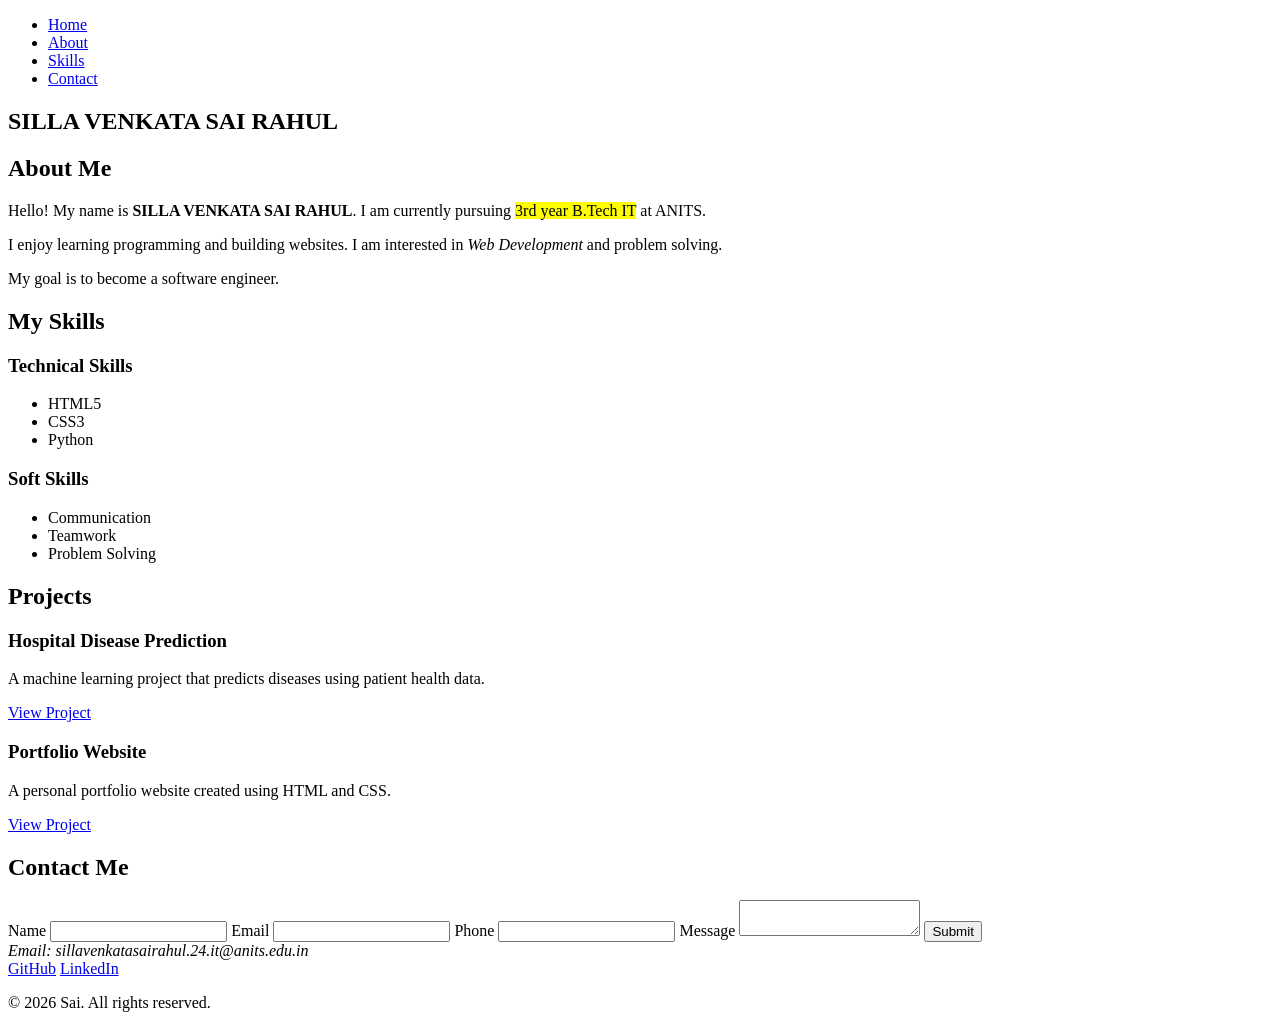
==== WT_TASK-1/index.html @ cc05f962 "Add WT_TASK-1" ====
<!DOCTYPE html>
<html lang="en">
<head>
<meta charset="UTF-8">
<meta name="viewport" content="width=device-width, initial-scale=1.0">
<title>My Portfolio | RAHUL</title>
<link href="https://fonts.googleapis.com/css2?family=Poppins:wght@400;600&display=swap" rel="stylesheet">
<link rel="stylesheet" href="styles.css">
</head>
<body>
<header>
<nav>
<ul>
<li><a href="#home">Home</a></li>
<li><a href="#about">About</a></li>
<li><a href="#skills">Skills</a></li>
<li><a href="#contact">Contact</a></li>
</ul>
</nav>
</header>
<main>
<section id="home">
<h1>SILLA VENKATA SAI RAHUL</h1>
</section>
<section id="about">
<h2>About Me</h2>
<p>Hello! My name is <strong>SILLA VENKATA SAI RAHUL</strong>. I am currently pursuing <mark>3rd year B.Tech IT</mark> at ANITS.</p>
<p>I enjoy learning programming and building websites. I am interested in <em>Web Development</em> and problem solving.</p>
<p>My goal is to become a software engineer.</p>
</section>
<section id="skills">
<h2>My Skills</h2>
<div class="skills-container">
<article>
<h3>Technical Skills</h3>
<ul>
<li>HTML5</li>
<li>CSS3</li>
<li>Python</li>
</ul>
</article>
<article>
<h3>Soft Skills</h3>
<ul>
<li>Communication</li>
<li>Teamwork</li>
<li>Problem Solving</li>
</ul>
</article>
</div>
</section>
<section id="projects">
<h2>Projects</h2>
<div class="project-container">
<div class="card">
<h3>Hospital Disease Prediction</h3>
<p>A machine learning project that predicts diseases using patient health data.</p>
<a href="#">View Project</a>
</div>
<div class="card">
<h3>Portfolio Website</h3>
<p>A personal portfolio website created using HTML and CSS.</p>
<a href="#">View Project</a>
</div>
</div>
</section>
<section id="contact">
<h2>Contact Me</h2>
<form>
<label for="name">Name</label>
<input type="text" id="name" name="name">

<label for="email">Email</label>
<input type="email" id="email" name="email">

<label for="phone">Phone</label>
<input type="tel" id="phone" name="phone">

<label for="message">Message</label>
<textarea id="message" name="message"></textarea>

<button type="submit">Submit</button>
</form>
</section>
</main>
<footer>
<address>
Email: sillavenkatasairahul.24.it@anits.edu.in
</address>
<a href="https://github.com/sillarahul06" target="_blank">GitHub</a>
<a href="https://www.linkedin.com/in/silla-venkata-sai-rahul-795926373/" target="_blank">LinkedIn</a>
<p>&copy; 2026 Sai. All rights reserved.</p>
</footer>
</body>
</html>
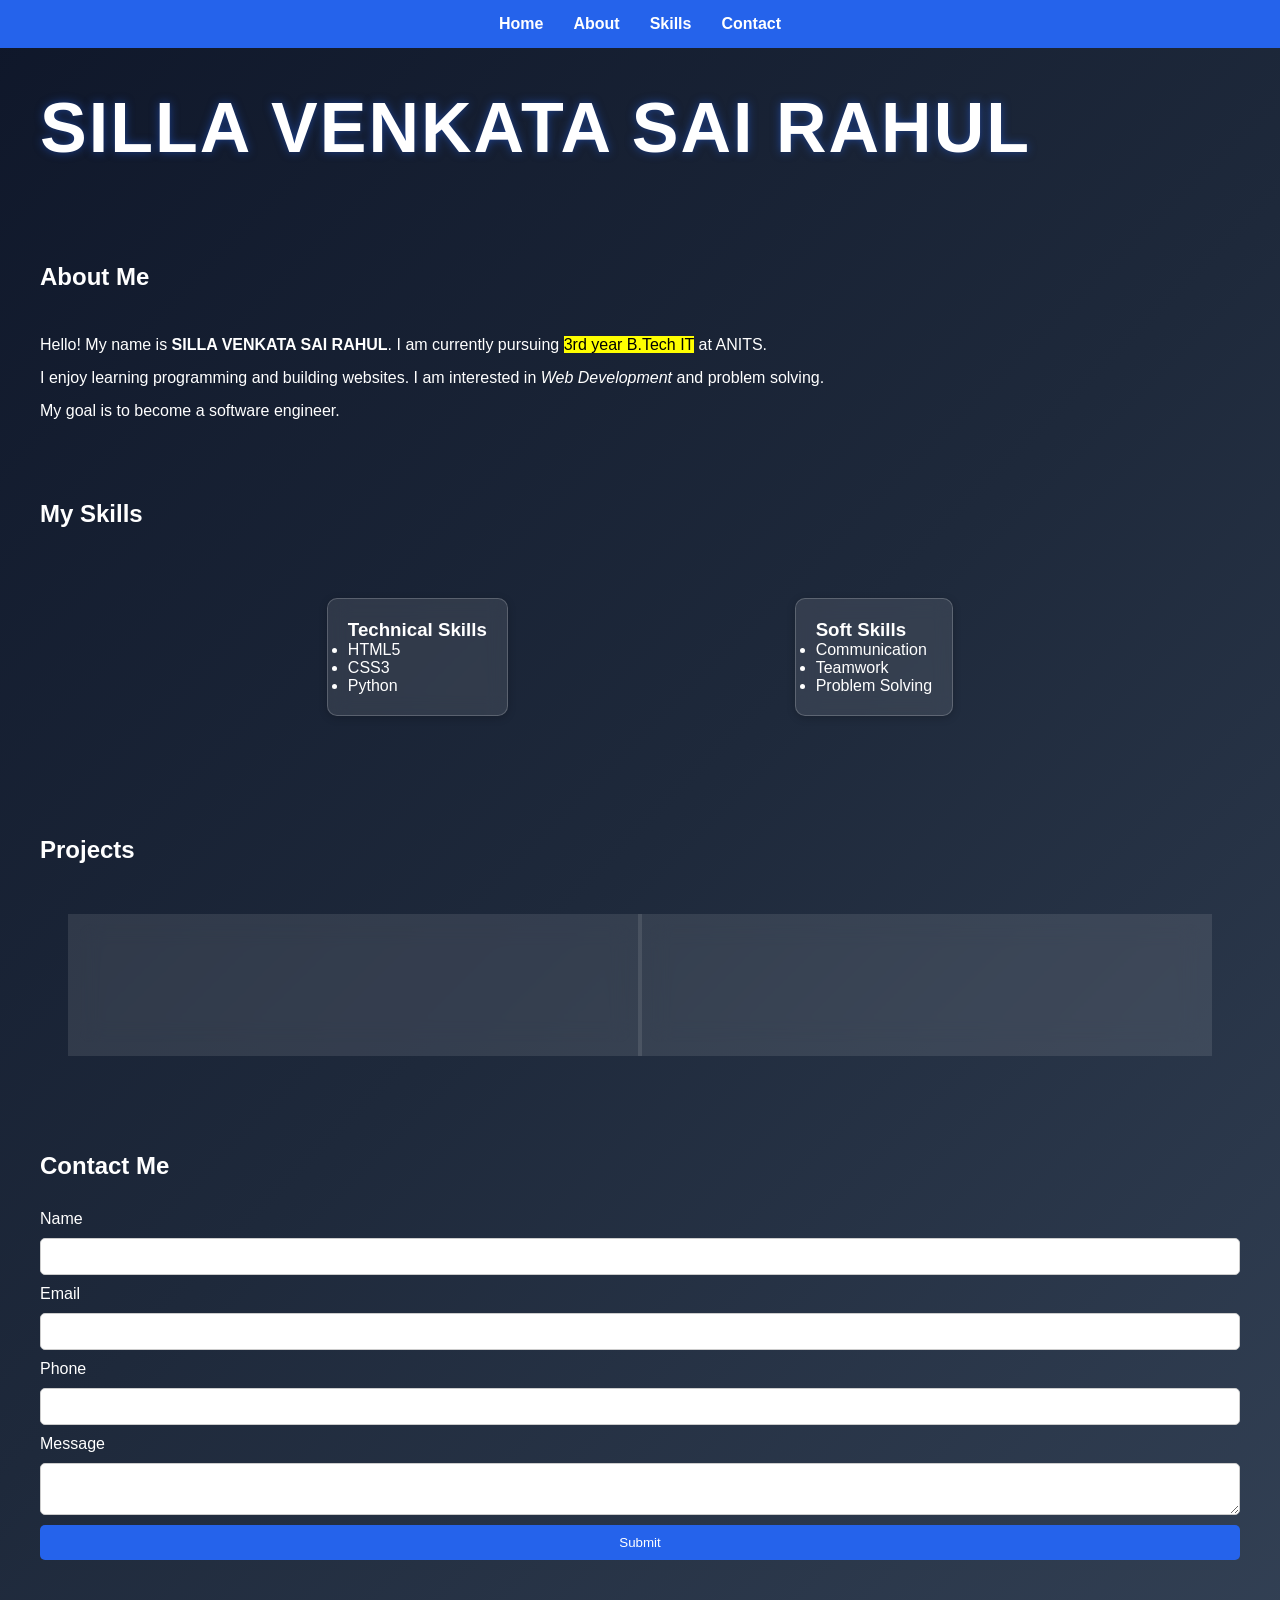
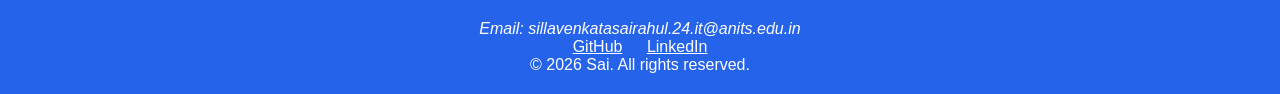
==== commit 9dad3734: "Local project" ====
--- a/WT_TASK-1/index.html
+++ b/WT_TASK-1/index.html
@@ -92,4 +92,4 @@
 <p>&copy; 2026 Sai. All rights reserved.</p>
 </footer>
 </body>
-</html>
+</html>
--- a/WT_TASK-1/styles.css
+++ b/WT_TASK-1/styles.css
@@ -0,0 +1,173 @@
+:root{
+--primary:#2563eb;
+--background:#f5f5f5;
+--text:#222;
+}
+*{
+margin:0;
+padding:0;
+box-sizing:border-box;
+}
+body{
+font-family:'Poppins',sans-serif;
+background:linear-gradient(135deg,#0f172a,#1e293b,#334155);
+color:white;
+}
+h2{
+margin-bottom:30px;
+text-align:left;
+}
+header{
+position:sticky;
+top:0;
+background:var(--primary);
+padding:15px;
+}
+nav ul{
+display:flex;
+justify-content:center;
+list-style:none;
+gap:30px;
+}
+nav ul li a{
+color:white;
+text-decoration:none;
+font-weight:600;
+transition:all 0.3s ease;
+}
+nav ul li a:hover{
+color:yellow;
+text-decoration:underline;
+}
+section{
+padding:40px;
+}
+#home h1{
+font-size:70px;
+font-weight:700;
+letter-spacing:2px;
+margin-bottom:15px;
+text-shadow:0 0 10px rgba(37,99,235,0.5);
+animation:fadeIn 1.5s ease;
+}
+
+#home p{
+font-size:22px;
+margin:8px 0;
+color:#dbeafe;
+}
+
+@keyframes fadeIn{
+from{
+opacity:0;
+transform:translateY(-30px);
+}
+to{
+opacity:1;
+transform:translateY(0);
+}
+}
+#home img{
+width:180px;
+border-radius:50%;
+margin-top:15px;
+}
+#about{
+display:flex;
+flex-direction:column;
+gap:15px;
+}
+#skills{
+padding:40px;
+}
+.skills-container{
+display:flex;
+justify-content:space-evenly;
+gap:30px;
+flex-wrap:wrap;
+margin-top:30px;
+padding:30px 40px;
+}
+article{
+background:rgba(255,255,255,0.1);
+backdrop-filter:blur(10px);
+border:1px solid rgba(255,255,255,0.2);
+padding:20px;
+border-radius:10px;
+box-shadow:0 2px 8px rgba(0,0,0,0.2);
+margin:10px;
+}
+#projects{
+padding:40px;
+}
+
+.project-container{
+display:grid;
+grid-template-columns:repeat(auto-fit,minmax(250px,1fr));
+gap:20px;
+margin-top:30px;
+padding:30px 40px;
+}
+.card{
+background:rgba(255,255,255,0.1);
+backdrop-filter:blur(10px);
+border:1px solid rgba(255,255,255,0.2);
+padding:20px;
+border-radius:10px;
+box-shadow:0 2px 8px rgba(0,0,0,0.2);
+transition:all 0.3s ease;
+}
+.card:hover{
+transform:translateY(-4px);
+box-shadow:0 6px 15px rgba(0,0,0,0.3);
+}
+button{
+background:var(--primary);
+color:white;
+padding:10px 20px;
+border:none;
+border-radius:5px;
+cursor:pointer;
+transition:all 0.3s ease;
+}
+button:hover{
+background:#1d4ed8;
+}
+form{
+display:flex;
+flex-direction:column;
+gap:10px;
+}
+input,textarea{
+padding:10px;
+border:1px solid #ccc;
+border-radius:5px;
+}
+input:focus,
+textarea:focus{
+outline:none;
+border-color:var(--primary);
+}
+footer{
+background:var(--primary);
+color:white;
+text-align:center;
+padding:20px;
+}
+footer a{
+color:white;
+margin:0 10px;
+text-decoration:underline;
+}
+@media(max-width:768px){
+nav ul{
+flex-direction:column;
+align-items:center;
+}
+#skills{
+flex-direction:column;
+}
+#projects{
+grid-template-columns:1fr;
+}
+}
